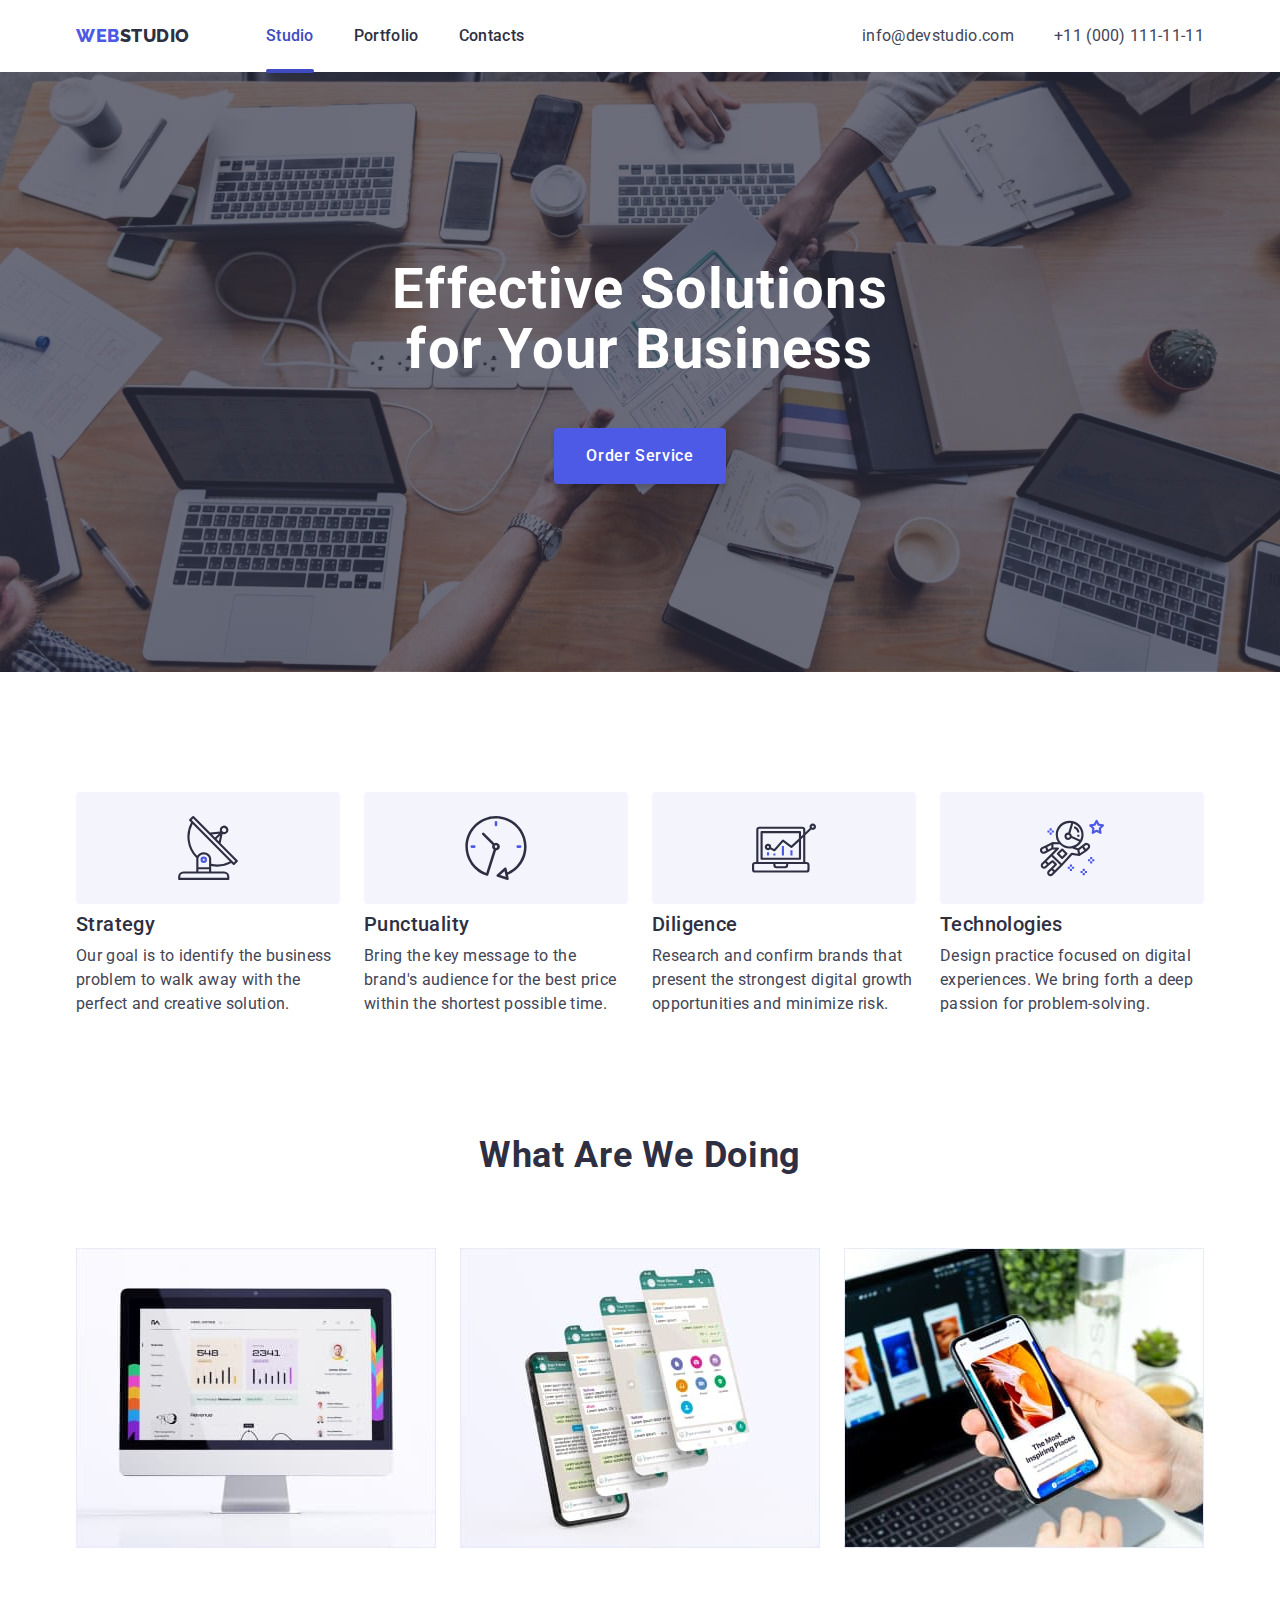
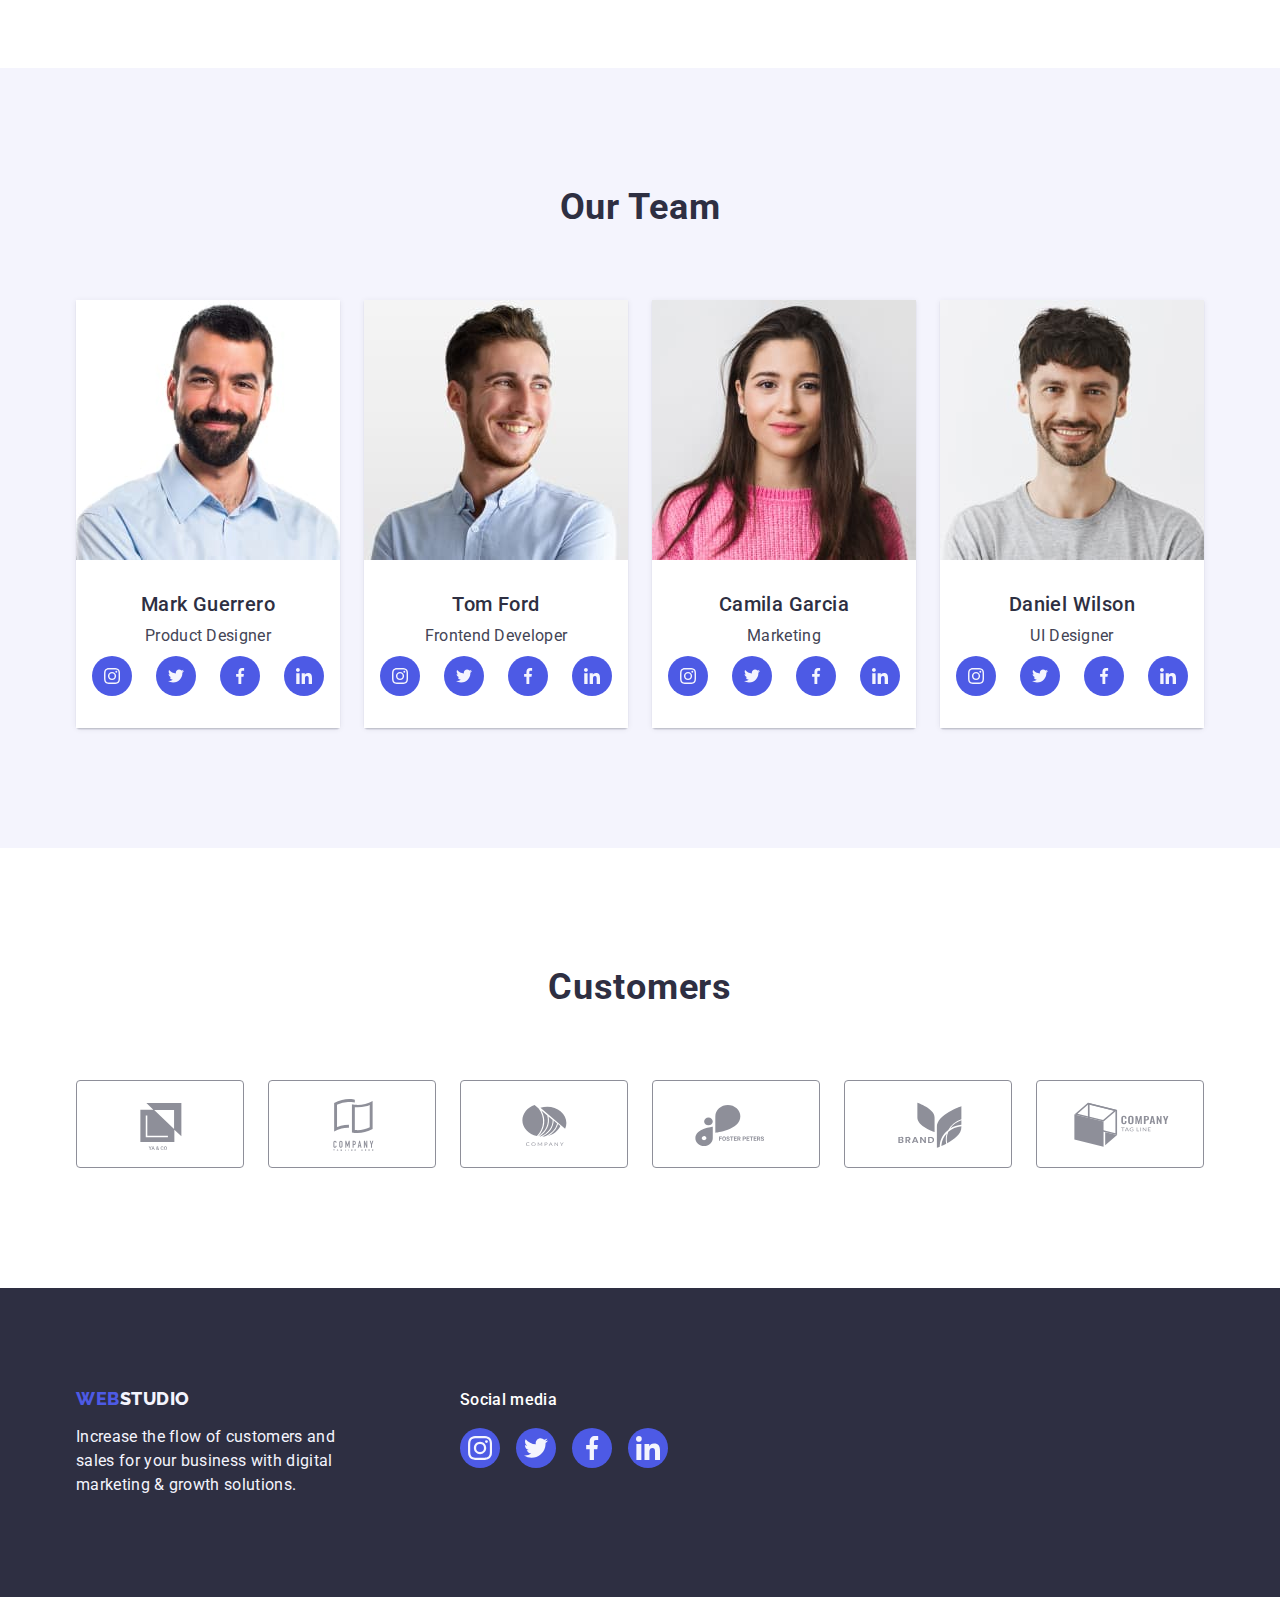
==== index.html @ b0915a4a "Initial commit" ====
<!DOCTYPE html>
<html lang="en">
  <head>
    <meta charset="UTF-8" />
    <meta http-equiv="X-UA-Compatible" content="IE=edge" />
    <meta name="viewport" content="width=device-width, initial-scale=1.0" />
    <!-- Шрифт ROBOTO -->
    <!-- Шрифт Raleway ExtraBold -->
    <link rel="preconnect" href="https://fonts.googleapis.com" />
    <link rel="preconnect" href="https://fonts.gstatic.com" crossorigin />
    <link
      href="https://fonts.googleapis.com/css2?family=Raleway:wght@800&family=Roboto:wght@400;500;700;900&display=swap"
      rel="stylesheet"
    />
    <link
      rel="stylesheet"
      href="https://cdnjs.cloudflare.com/ajax/libs/modern-normalize/1.1.0/modern-normalize.min.css"
    />

    <title>Main Page</Main></title>
    <link rel="stylesheet" href="./css/styles.css" />
  </head>
  <body>
    <!-- Шапка сторінки -->
    <header class="page-header">
      <div class="container header-container">
        <nav class="top-navigation">
          <!-- Логотип -->
          <a class="logo-link-header link" href="./index.html">
            Web<span class="logo-header-studio">Studio</span></a
          >
          <!-- Навігація на інші сторінки -->
          <ul class="menu list">
            <li class="menu-item">
              <a class="menu-link link current" href="./index.html">Studio</a>
            </li>
            <li class="menu-item">
              <a class="menu-link link" href="./portfolio.html">Portfolio</a>
            </li>

            <li class="menu-item">
              <a class="menu-link link" href="">Contacts</a>
            </li>
          </ul>
        </nav>

        <address class="contact">
          <ul class="contact-menu list">
            <!-- Посилання на адресу електронної пошти  -->
            <li class="contact-menu-item">
              <a class="contact-menu-link link" href="mailto:info@devstudio.com"
                >info@devstudio.com</a
              >
            </li>
            <!-- Посилання на телефонний номер -->
            <li class="contact-menu-item">
              <a class="contact-menu-link link" href="tel:+110001111111"
                >+11 (000) 111-11-11</a
              >
            </li>
          </ul>
        </address>
      </div>
    </header>
    <!-- Унікальний контент сторінки -->
    <main>
      <!-- Hero з кнопкою -->

      <section class="section-hero">
        <div class="container container-section-hero">
          <h1 class="text-hero container-text-hero">
            Effective Solutions for Your Business
          </h1>

          <button class="modal-btn" type="button" data-modal-open>
            Order Service
          </button>
        </div>
      </section>

      <!-- Секція 1 чотири абзаци -->

      <section class="section-information section">
        <div class="container container-section-information">
          <h2 class="information-title visually-hidden">Information</h2>
          <!-- Перший абзац -->
          <ul class="information-items list">
            <li class="information-item">
              <div class="container-information-icon">
                <svg
                  class="information-list-icon"
                  aria-label="icon antenna"
                  width="64"
                  height="64"
                >
                  <use href="./images/icons.svg#icon-antenna"></use>
                </svg>
              </div>
              <h3 class="information-subtitle">Strategy</h3>
              <p class="information-subtitle-text">
                Our goal is to identify the business problem to walk away with
                the perfect and creative solution.
              </p>
            </li>

            <!-- Другий абзац -->
            <li class="information-item">
              <div class="container-information-icon">
                <svg
                  class="information-list-icon"
                  aria-label="icon clock"
                  width="64"
                  height="64"
                >
                  <use href="./images/icons.svg#icon-clock"></use>
                </svg>
              </div>
              <h3 class="information-subtitle">Punctuality</h3>
              <p class="information-subtitle-text">
                Bring the key message to the brand's audience for the best price
                within the shortest possible time.
              </p>
            </li>

            <!-- Третій абзац -->
            <li class="information-item">
              <div class="container-information-icon">
                <svg
                  class="information-list-icon"
                  aria-label="icon diagram"
                  width="64"
                  height="64"
                >
                  <use href="./images/icons.svg#icon-diagram"></use>
                </svg>
              </div>
              <h3 class="information-subtitle">Diligence</h3>
              <p class="information-subtitle-text">
                Research and confirm brands that present the strongest digital
                growth opportunities and minimize risk.
              </p>
            </li>

            <!-- Четвертий абзац -->
            <li class="information-item">
              <div class="container-information-icon">
                <svg
                  class="information-list-icon"
                  aria-label="icon astronaut"
                  width="64"
                  height="64"
                >
                  <use href="./images/icons.svg#icon-astronaut"></use>
                </svg>
              </div>
              <h3 class="information-subtitle">Technologies</h3>
              <p class="information-subtitle-text">
                Design practice focused on digital experiences. We bring forth a
                deep passion for problem-solving.
              </p>
            </li>
          </ul>
        </div>
      </section>

      <!-- Секція 2 -->

      <section class="section-work">
        <div class="container container-section-work">
          <h2 class="section-work-title">What are we doing</h2>
          <ul class="work-items list">
            <li class="work-item">
              <img
                class="work-img"
                src="./images/computer.jpg"
                alt="computer monitor"
                width="360"
              />
            </li>
            <li class="work-item">
              <img
                class="work-img"
                src="./images/social-network.jpg"
                alt="phone"
                width="360"
              />
            </li>
            <li class="work-item">
              <img
                class="work-img"
                src="./images/telephone.jpg"
                alt="phone and computer"
                width="360"
              />
            </li>
          </ul>
        </div>
      </section>

      <!-- Секція 3 -->

      <section class="section-team section">
        <div class="container container-section-team">
          <h2 class="section-team-title">Our Team</h2>
          <ul class="section-team-list list">
            <li class="section-team-item">
              <img
                class="section-team-img"
                src="./images/mark-guerrero.jpg"
                alt="Mark Guerrero"
                width="264"
              />
              <div class="container-text-team">
                <h3 class="section-team-subtitle">Mark Guerrero</h3>
                <p class="section-team-text">Product Designer</p>
                <ul class="social-list">
                  <li class="social-list-item list">
                    <a href="" class="social-list-link">
                      <svg
                        class="social-list-icon"
                        width="16"
                        height="16"
                        aria-label="icon Instagram"
                      >
                        <use href="./images/icons.svg#icon-instagram"></use>
                      </svg>
                    </a>
                  </li>
                  <li class="social-list-item list">
                    <a href="" class="social-list-link">
                      <svg
                        class="social-list-icon"
                        width="16"
                        height="16"
                        aria-label="icon twitter"
                      >
                        <use href="./images/icons.svg#icon-twitter"></use>
                      </svg>
                    </a>
                  </li>
                  <li class="social-list-item list">
                    <a href="" class="social-list-link">
                      <svg
                        class="social-list-icon"
                        width="16"
                        height="16"
                        aria-label="icon facebook"
                      >
                        <use href="./images/icons.svg#icon-facebook"></use>
                      </svg>
                    </a>
                  </li>
                  <li class="social-list-item list">
                    <a href="" class="social-list-link">
                      <svg
                        class="social-list-icon"
                        width="16"
                        height="16"
                        aria-label="icon linkedin"
                      >
                        <use href="./images/icons.svg#icon-linkedin"></use>
                      </svg>
                    </a>
                  </li>
                </ul>
              </div>
            </li>
            <li class="section-team-item">
              <img
                class="section-team-img"
                src="./images/tom-ford.jpg"
                alt="Tom Ford"
                width="264"
              />
              <div class="container-text-team">
                <h3 class="section-team-subtitle">Tom Ford</h3>
                <p class="section-team-text">Frontend Developer</p>
                <ul class="social-list">
                  <li class="social-list-item list">
                    <a href="" class="social-list-link">
                      <svg
                        class="social-list-icon"
                        width="16"
                        height="16"
                        aria-label="icon Instagram"
                      >
                        <use href="./images/icons.svg#icon-instagram"></use>
                      </svg>
                    </a>
                  </li>
                  <li class="social-list-item list">
                    <a href="" class="social-list-link">
                      <svg
                        class="social-list-icon"
                        width="16"
                        height="16"
                        aria-label="icon twitter"
                      >
                        <use href="./images/icons.svg#icon-twitter"></use>
                      </svg>
                    </a>
                  </li>
                  <li class="social-list-item list">
                    <a href="" class="social-list-link">
                      <svg
                        class="social-list-icon"
                        width="16"
                        height="16"
                        aria-label="icon facebook"
                      >
                        <use href="./images/icons.svg#icon-facebook"></use>
                      </svg>
                    </a>
                  </li>
                  <li class="social-list-item list">
                    <a href="" class="social-list-link">
                      <svg
                        class="social-list-icon"
                        width="16"
                        height="16"
                        aria-label="icon linkedin"
                      >
                        <use href="./images/icons.svg#icon-linkedin"></use>
                      </svg>
                    </a>
                  </li>
                </ul>
              </div>
            </li>
            <li class="section-team-item">
              <img
                class="section-team-img"
                src="./images/camila-garcia.jpg"
                alt="Camila Garcia"
                width="264"
              />
              <div class="container-text-team">
                <h3 class="section-team-subtitle">Camila Garcia</h3>
                <p class="section-team-text">Marketing</p>
                <ul class="social-list">
                  <li class="social-list-item list">
                    <a href="" class="social-list-link">
                      <svg
                        class="social-list-icon"
                        width="16"
                        height="16"
                        aria-label="icon Instagram"
                      >
                        <use href="./images/icons.svg#icon-instagram"></use>
                      </svg>
                    </a>
                  </li>
                  <li class="social-list-item list">
                    <a href="" class="social-list-link">
                      <svg
                        class="social-list-icon"
                        width="16"
                        height="16"
                        aria-label="icon twitter"
                      >
                        <use href="./images/icons.svg#icon-twitter"></use>
                      </svg>
                    </a>
                  </li>
                  <li class="social-list-item list">
                    <a href="" class="social-list-link">
                      <svg
                        class="social-list-icon"
                        aria-label="icon facebook"
                        width="16"
                        height="16"
                      >
                        <use href="./images/icons.svg#icon-facebook"></use>
                      </svg>
                    </a>
                  </li>
                  <li class="social-list-item list">
                    <a href="" class="social-list-link">
                      <svg
                        class="social-list-icon"
                        width="16"
                        height="16"
                        aria-label="icon linkedin"
                      >
                        <use href="./images/icons.svg#icon-linkedin"></use>
                      </svg>
                    </a>
                  </li>
                </ul>
              </div>
            </li>
            <li class="section-team-item">
              <img
                class="section-team-img"
                src="./images/daniel-wilson.jpg"
                alt="Daniel Wilson"
                width="264"
              />
              <div class="container-text-team">
                <h3 class="section-team-subtitle">Daniel Wilson</h3>
                <p class="section-team-text">UI Designer</p>
                <ul class="social-list">
                  <li class="social-list-item list">
                    <a href="" class="social-list-link">
                      <svg
                        class="social-list-icon"
                        width="16"
                        height="16"
                        aria-label="icon Instagram"
                      >
                        <use href="./images/icons.svg#icon-instagram"></use>
                      </svg>
                    </a>
                  </li>
                  <li class="social-list-item list">
                    <a href="" class="social-list-link">
                      <svg
                        class="social-list-icon"
                        width="16"
                        height="16"
                        aria-label="icon twitter"
                      >
                        <use href="./images/icons.svg#icon-twitter"></use>
                      </svg>
                    </a>
                  </li>
                  <li class="social-list-item list">
                    <a href="" class="social-list-link">
                      <svg
                        class="social-list-icon"
                        width="16"
                        height="16"
                        aria-label="icon facebook"
                      >
                        <use href="./images/icons.svg#icon-facebook"></use>
                      </svg>
                    </a>
                  </li>
                  <li class="social-list-item list">
                    <a href="" class="social-list-link">
                      <svg
                        class="social-list-icon"
                        width="16"
                        height="16"
                        aria-label="icon linkedin"
                      >
                        <use href="./images/icons.svg#icon-linkedin"></use>
                      </svg>
                    </a>
                  </li>
                </ul>
              </div>
            </li>
          </ul>
        </div>
      </section>

      <!-- Секція 4 -->

      <section class="section-customers section">
        <div class="container container-customers">
          <h2 class="customers-title">Customers</h2>
          <ul class="customers-list list">
            <li class="customers-item">
              <a href="" class="customers-list-link">
                <svg
                  class="customers-list-icon"
                  aria-label="icon logo-one"
                  width="104"
                  height="56"
                >
                  <use href="./images/icons.svg#icon-logo_one"></use>
                </svg>
              </a>
            </li>
            <li class="customers-item">
              <a href="" class="customers-list-link">
                <svg
                  class="customers-list-icon"
                  aria-label="icon logo-two"
                  width="104"
                  height="56"
                >
                  <use href="./images/icons.svg#icon-logo-_two"></use>
                </svg>
              </a>
            </li>
            <li class="customers-item">
              <a href="" class="customers-list-link">
                <svg
                  class="customers-list-icon"
                  aria-label="icon logo_three"
                  width="104"
                  height="56"
                >
                  <use href="./images/icons.svg#icon-logo_three"></use>
                </svg>
              </a>
            </li>
            <li class="customers-item">
              <a href="" class="customers-list-link">
                <svg
                  class="customers-list-icon"
                  aria-label="icon logo_four"
                  width="104"
                  height="56"
                >
                  <use href="./images/icons.svg#icon-logo_four"></use>
                </svg>
              </a>
            </li>
            <li class="customers-item">
              <a href="" class="customers-list-link">
                <svg
                  class="customers-list-icon"
                  aria-label="icon logo_five"
                  width="104"
                  height="56"
                >
                  <use href="./images/icons.svg#icon-logo_five"></use>
                </svg>
              </a>
            </li>
            <li class="customers-item">
              <a href="" class="customers-list-link">
                <svg
                  class="customers-list-icon"
                  aria-label="icon logo_three"
                  width="104"
                  height="56"
                >
                  <use href="./images/icons.svg#icon-logo_six"></use>
                </svg>
              </a>
            </li>
          </ul>
        </div>
      </section>
    </main>

    <!-- Підвал сторінки -->
    <footer class="page-footer">
      <div class="container container-two-footer">
        <div class="container-footer">
          <a class="logo-link-footer link" href="./index.html">
            Web<span class="logo-footer-studio">Studio</span></a
          >
          <p class="footer-text">
            Increase the flow of customers and sales for your business with
            digital marketing & growth solutions.
          </p>
        </div>
        <div class="container-medial">
          <p class="media-title">Social media</p>
          <ul class="media-list">
            <li class="social-list-item list">
              <a href="" class="media-list-link">
                <svg
                  class="media-list-icon"
                  aria-label="icon Instagram"
                  width="24"
                  height="24"
                >
                  <use href="./images/icons.svg#icon-instagram"></use>
                </svg>
              </a>
            </li>
            <li class="social-list-item list">
              <a href="" class="media-list-link">
                <svg
                  class="media-list-icon"
                  aria-label="icon twitter"
                  width="24"
                  height="24"
                >
                  <use href="./images/icons.svg#icon-twitter"></use>
                </svg>
              </a>
            </li>
            <li class="social-list-item list">
              <a href="" class="media-list-link">
                <svg
                  class="media-list-icon"
                  aria-label="icon facebook"
                  width="24"
                  height="24"
                >
                  <use href="./images/icons.svg#icon-facebook"></use>
                </svg>
              </a>
            </li>
            <li class="social-list-item list">
              <a href="" class="media-list-link">
                <svg
                  class="media-list-icon"
                  aria-label="icon linkedin"
                  width="24"
                  height="24"
                >
                  <use href="./images/icons.svg#icon-linkedin"></use>
                </svg>
              </a>
            </li>
          </ul>
        </div>
      </div>
    </footer>
    <div class="backdrop is-hidden" data-modal>
      <div class="modal">
        <button type="button" class="modal-close-btn" data-modal-close>
          <svg class="modal-close-icon" width="8" height="8">
            <use href="./images/icons.svg#icon-close-black"></use>
          </svg>
        </button>
      </div>
    </div>

    <script src="./js/modal.js"></script>
  </body>
</html>
---- css/styles.css ----
:root {
  --primary-font: "Roboto", sans-serif;
  --secondary-font: "Raleway", sans-serif;
  /* hero */
  --primery-text-color-theme-dark: #ffffff;
  /* footer */
  --secondary-text-color-theme-dark: #f4f4fd;

  --primery-text-color-theme-light: #2e2f42;
  --secondary-text-color-theme-light: #434455;
  --accent-color: #404bbf;
  --logo-color: #4d5ae5;
}

body {
  font-family: "Roboto", sans-serif;
  color: #434455;
  background-color: #ffffff;
}

.list {
  list-style: none;
}

.link {
  text-decoration: none;
}

h1,
h2,
h3,
h4,
p {
  margin-top: 0;
  margin-bottom: 0;
}

ul,
ol {
  margin-top: 0;
  margin-bottom: 0;
  padding-left: 0;
}

img {
  display: block;
  max-width: 100%;
  height: auto;
}

.container {
  width: 1158px;
  margin-left: auto;
  margin-right: auto;
  padding-left: 15px;
  padding-right: 15px;
}

.section {
  padding-top: 120px;
  padding-bottom: 120px;
}

.visually-hidden {
  position: absolute;
  width: 1px;
  height: 1px;
  margin: -1px;
  border: 0;
  padding: 0;
  white-space: nowrap;
  clip-path: inset(100%);
  clip: rect(0 0 0 0);
  overflow: hidden;
}

/* Header */
/* LOGO */
.page-header {
  box-shadow: 0px 2px 1px rgba(46, 47, 66, 0.08),
    0px 1px 1px rgba(46, 47, 66, 0.16), 0px 1px 6px rgba(46, 47, 66, 0.08);
}

.header-container {
  display: flex;
  align-items: center;
}

.logo-link-header {
  font-family: var(--secondary-font);
  font-weight: 800;
  font-size: 18px;
  line-height: 1.17;
  display: flex;
  align-items: center;
  letter-spacing: 0.03em;
  text-transform: uppercase;
  color: var(--logo-color);
  margin-right: 76px;
}

.logo-header-studio {
  color: var(--primery-text-color-theme-light);
}

/* Navigation */

.top-navigation {
  display: flex;
  align-items: center;
}

.menu {
  display: flex;
  align-items: center;
  gap: 40px;
}

.menu-item {
}

.menu-link {
  padding-top: 24px;
  padding-bottom: 24px;
  font-weight: 500;
  font-size: 16px;
  line-height: 1.5;
  letter-spacing: 0.02em;
  color: var(--primery-text-color-theme-light);
  display: block;
  padding-top: 24px;
  padding-bottom: 24px;
  transition: color 250ms cubic-bezier(0.4, 0, 0.2, 1);
}

.menu-link:hover,
.menu-link:focus {
  color: var(--accent-color);
}

.current {
  position: relative;
  color: var(--accent-color);
}

.current::after {
  content: "";
  position: absolute;
  left: 0;
  bottom: -1px;
  width: 100%;
  height: 4px;
  background-color: var(--accent-color);
  border-radius: 2px;

  transition: color 250ms cubic-bezier(0.4, 0, 0.2, 1);
}

/* CONTACT */

.contact {
  font-style: normal;
  margin-left: auto;
}

.contact-menu {
  display: flex;
  align-items: center;
  gap: 40px;
}

.contact-menu-link {
  font-size: 16px;
  line-height: 1.5;
  letter-spacing: 0.02em;
  color: var(--secondary-text-color-theme-light);
  transition: color 250ms cubic-bezier(0.4, 0, 0.2, 1);
}

.contact-menu-link:hover,
.contact-menu-link:focus {
  color: var(--accent-color);
}

/* Main */
/* Hero */

.section-hero {
  background-color: var(--primery-text-color-theme-light);
  padding-top: 188px;
  padding-bottom: 188px;
  margin: 0 auto;

  max-width: 1440px;
  background-image: linear-gradient(rgb(46, 47, 66, 0.7), rgb(46, 47, 66, 0.7)),
    url(../images/Hero/img-name.jpg);
  background-repeat: no-repeat;
  background-position: 50% 50%;
  background-size: cover;
}

.container-section-hero {
  display: flex;
  align-items: center;
  flex-direction: column;
}

.container-text-hero {
  max-width: 496px;
  margin-bottom: 48px;
}

.text-hero {
  font-weight: 700;
  font-size: 56px;
  line-height: 1.07;
  text-align: center;
  letter-spacing: 0.02em;
  color: var(--primery-text-color-theme-dark);
}

.modal-btn {
  min-width: 169px;
  height: 56px;
  padding: 16px 32px;
  border-radius: 4px;
  border: none;
  font-family: var(--primary-font);
  font-style: normal;
  font-weight: 500;
  font-size: 16px;
  line-height: 1.5;
  letter-spacing: 0.04em;
  color: var(--primery-text-color-theme-dark);
  cursor: pointer;
  box-shadow: 0px 4px 4px rgba(0, 0, 0, 0.15);
  display: block;
  background-color: var(--logo-color);
  transition: background-color 250ms cubic-bezier(0.4, 0, 0.2, 1);
}

.modal-btn:hover,
.modal-btn:focus {
  background-color: var(--accent-color);
}

/* Section 1 */

.container-section-information {
  align-items: center;
}

.information-items {
  display: flex;
  gap: 24px;
}

.information-item {
  flex-basis: calc((100% - 72px) / 4);
  width: 264px;
}

.information-subtitle {
  margin-bottom: 8px;
}

.information-title {
  visibility: hidden;
}

/* для всіх абзаців */
.information-subtitle {
  font-weight: 500;
  font-size: 20px;
  line-height: 1.2;
  letter-spacing: 0.02em;
  color: var(--primery-text-color-theme-light);
}

.information-subtitle-text {
  font-size: 16px;
  line-height: 1.5;
  letter-spacing: 0.02em;
}

.container-information-icon {
  display: flex;
  justify-content: center;
  align-items: center;
  background-color: #f4f4fd;
  border-radius: 4px 4px 4px 4px;
  height: 112px;
  margin-bottom: 8px;
}

/* Section 2 */

.section-work {
  padding-bottom: 120px;
}

.container-section-work {
}

.work-items {
  display: flex;
  align-items: center;
  gap: 24px;
}

.section-work-title {
  font-weight: 700;
  font-size: 36px;
  line-height: 1.11;
  text-align: center;
  letter-spacing: 0.02em;
  text-transform: capitalize;
  color: var(--primery-text-color-theme-light);
  margin-bottom: 72px;
}

/* Section 3 */

.section-team {
  background-color: var(--secondary-text-color-theme-dark);
}

.container-section-team {
  display: flex;
  align-items: center;
  flex-direction: column;
}

.section-team-list {
  display: flex;
  gap: 24px;
}

.section-team-title {
  font-weight: 700;
  font-size: 36px;
  line-height: 1.11;
  text-align: center;
  letter-spacing: 0.02em;
  text-transform: capitalize;
  color: var(--primery-text-color-theme-light);
  margin-bottom: 72px;
  border-radius: 0px 0px 4px 4px;
}

.section-team-item {
  width: calc((100% - 72px) / 4);
  background-color: var(--primery-text-color-theme-dark);
  border-radius: 0px 0px 4px 4px;
  box-shadow: 0px 1px 6px rgba(46, 47, 66, 0.08),
    0px 1px 1px rgba(46, 47, 66, 0.16), 0px 2px 1px rgba(46, 47, 66, 0.08);
}

.container-text-team {
  display: flex;
  text-align: center;
  background-color: var(--primery-text-color-theme-dark);
  flex-direction: column;
  padding: 32px 0px;
}

.section-team-subtitle {
  font-weight: 500;
  font-size: 20px;
  line-height: 1.2;
  text-align: center;
  letter-spacing: 0.02em;
  color: var(--primery-text-color-theme-light);
  margin-bottom: 8px;
}

.section-team-text {
  font-size: 16px;
  line-height: 24px;
  text-align: center;
  letter-spacing: 0.02em;
  margin-bottom: 8px;
}

/* ICON TEAM */

.social-list {
  display: flex;
  justify-content: center;
  gap: 24px;
}

.social-list-item {
  width: 40px;
  height: 40px;
}

.social-list-link {
  display: flex;
  justify-content: center;
  align-items: center;
  width: 40px;
  height: 40px;
  border-radius: 50%;
  background-color: #4d5ae5;
  transition: background-color 250ms cubic-bezier(0.4, 0, 0.2, 1);
}

.social-list-link:hover,
.social-list-link:focus {
  background-color: #404bbf;
}

.social-list-icon {
  fill: #f4f4fd;
}

/* Section 4 */

.section-customers {
}

.container-customers {
}

.customers-title {
  font-style: normal;
  font-size: 36px;
  line-height: 1.11;
  letter-spacing: 0.02em;
  color: #2e2f42;

  margin-bottom: 72px;
  text-align: center;
}

.customers-list {
  display: flex;
  justify-content: center;
  gap: 24px;
}

.customers-item {
  width: calc((100% - 120px) / 6);
}

.customers-list-link {
  display: flex;
  justify-content: center;
  align-items: center;

  width: 168px;
  height: 88px;

  border-radius: 4px;
  border: 1px solid #8e8f99;
  color: #8e8f99;
  transition: border-color 250ms cubic-bezier(0.4, 0, 0.2, 1),
    color 250ms cubic-bezier(0.4, 0, 0.2, 1);
}

.customers-list-icon {
  fill: currentColor;
}

.customers-list-link:hover,
.customers-list-link:focus {
  border-color: #404bbf;
  color: #404bbf;
}

/* footer */

.container-two-footer {
  display: flex;
  align-items: baseline;
}

.container-footer {
  margin-right: 120px;
}

.page-footer {
  background-color: var(--primery-text-color-theme-light);
  padding-top: 100px;
  padding-bottom: 100px;
}

.logo-link-footer {
  font-family: var(--secondary-font);
  font-weight: 800;
  font-size: 18px;
  line-height: 1.17;
  letter-spacing: 0.03em;
  text-transform: uppercase;
  color: var(--logo-color);
  margin-bottom: 16px;
  display: inline-block;
}

.logo-footer-studio {
  color: var(--secondary-text-color-theme-dark);
}

.footer-text {
  font-size: 16px;
  line-height: 1.5;
  letter-spacing: 0.02em;
  color: var(--secondary-text-color-theme-dark);
  max-width: 264px;
}

/* Footer div 2 */

.container-medial {
}

.media-title {
  font-weight: 500;
  font-size: 16px;
  line-height: 1.5;
  letter-spacing: 0.02em;
  color: #ffffff;

  margin-bottom: 16px;
}

.media-list {
  display: flex;
  gap: 16px;
}

.media-list-link {
  display: flex;
  justify-content: center;
  align-items: center;
  width: 40px;
  height: 40px;
  border-radius: 50%;
  background-color: #4d5ae5;
  transition: background-color 250ms cubic-bezier(0.4, 0, 0.2, 1);
}

.media-list-link:hover,
.media-list-link:focus {
  background-color: #31d0aa;
}

.media-list-icon {
  fill: #f4f4fd;
}

/* Modal */

.backdrop {
  position: fixed;
  top: 0;
  left: 0;
  width: 100%;
  height: 100%;
  background-color: rgba(46, 47, 66, 0.4);
  opacity: 1;
  visibility: visible;
  pointer-events: auto;

  transition: opacity 250ms cubic-bezier(0.4, 0, 0.2, 1),
    visibility 250ms cubic-bezier(0.4, 0, 0.2, 1);
}

.modal {
  position: absolute;
  top: 50%;
  left: 50%;
  transform: translate(-50%, -50%);
  min-width: 408px;
  min-height: 584px;
  background-color: rgba(252, 252, 252, 1);
  box-shadow: 0px 1px 1px rgba(0, 0, 0, 0.14), 0px 1px 3px rgba(0, 0, 0, 0.12),
    0px 2px 1px rgba(0, 0, 0, 0.2);
  border-radius: 4px;

  transition: transform 250ms cubic-bezier(0.4, 0, 0.2, 1);
}

.modal-close-btn {
  position: absolute;
  top: 24px;
  right: 24px;
  display: flex;
  align-items: center;
  justify-content: center;
  width: 24px;
  height: 24px;
  padding: 0;
  background-color: #e7e9fc;
  border: 1px solid rgba(0, 0, 0, 0.1);
  border-radius: 50%;
  cursor: pointer;

  transition: background-color 250ms cubic-bezier(0.4, 0, 0.2, 1),
    border 250ms cubic-bezier(0.4, 0, 0.2, 1);
}

.modal-close-btn:hover,
.modal-close-btn:focus {
  background-color: var(--accent-color);
  border: none;
}

.modal-close-icon {
  fill: rgb(46, 47, 66);
  transition: fill 250ms cubic-bezier(0.4, 0, 0.2, 1);
}

.modal-close-btn:hover .modal-close-icon,
.modal-close-btn:focus .modal-close-icon {
  fill: rgb(255, 255, 255);
}

.is-hidden {
  opacity: 0;
  visibility: hidden;
  pointer-events: none;
}

/* PORTFOLIO */
/* Main */

/* one list */

.portfolio {
  padding-top: 96px;
  padding-bottom: 120px;
}

.container-portfolio {
}

.portfolio-title-list {
  display: flex;
  justify-content: center;
  margin-bottom: 72px;
  gap: 24px;
}

.modal-btn-portfolio {
  padding: 12px 24px;
  font-family: "Roboto", sans-serif;
  font-weight: 500;
  font-size: 16px;
  line-height: 1.5;
  display: flex;
  align-items: center;
  text-align: center;
  letter-spacing: 0.04em;
  color: var(--logo-color);
  background-color: var(--secondary-text-color-theme-dark);
  cursor: pointer;
  border: 1px solid #e7e9fc;
  border-radius: 4px;
  transition: color 250ms cubic-bezier(0.4, 0, 0.2, 1),
    background-color 250ms cubic-bezier(0.4, 0, 0.2, 1),
    border-color 250ms cubic-bezier(0.4, 0, 0.2, 1),
    box-shadow 250ms cubic-bezier(0.4, 0, 0.2, 1);
}

.modal-btn-portfolio:hover,
.modal-btn-portfolio:focus {
  color: var(--primery-text-color-theme-dark);
  background-color: var(--accent-color);
  border: 1px solid transparent;
  box-shadow: 0px 3px 1px rgba(0, 0, 0, 0.1), 0px 2px 1px rgba(0, 0, 0, 0.08),
    0px 2px 2px rgba(0, 0, 0, 0.12);
}

/* two list */

.portfolio-work-list {
  display: flex;
  flex-wrap: wrap;
  justify-content: center;
  column-gap: 24px;
  row-gap: 48px;
}

.portfolio-work-item {
  width: calc((100% - 48px) / 3);
}

.portfolio-work-link {
  display: block;
  box-shadow: none;
  transition: box-shadow 250ms cubic-bezier(0.4, 0, 0.2, 1);
}

.portfolio-work-pictures {
  position: relative;
  overflow: hidden;
}

.overlay {
  font-weight: 400;
  font-size: 16px;
  line-height: 1.5;
  letter-spacing: 0.02em;
  color: #f4f4fd;
  background-color: rgba(77, 90, 229, 1);

  text-align: left;
  padding: 40px 32px;

  position: absolute;
  top: 0;
  left: 0;
  width: 100%;
  height: 100%;
  overflow: auto;

  transform: translateY(100%);
  transition: transform 250ms cubic-bezier(0.4, 0, 0.2, 1);
}

.portfolio-work-link:hover,
.portfolio-work-link:focus {
  box-shadow: 0px 1px 6px rgba(46, 47, 66, 0.08),
    0px 1px 1px rgba(46, 47, 66, 0.16), 0px 2px 1px rgba(46, 47, 66, 0.08);
}

.portfolio-work-link:hover .overlay,
.portfolio-work-link:focus .overlay {
  box-shadow: 0px 1px 6px rgba(46, 47, 66, 0.08),
    0px 1px 1px rgba(46, 47, 66, 0.16), 0px 2px 1px rgba(46, 47, 66, 0.08);
  transform: translateY(0%);
}

.portfolio-img-text {
  width: 360px;
  flex-direction: column;
  padding: 32px 16px;
  border: 1px solid #e7e9fc;
  border-top: none;
}

.portfolio-work-subject {
  font-weight: 500;
  font-size: 20px;
  line-height: 1.2;
  letter-spacing: 0.02em;
  color: var(--primery-text-color-theme-light);

  margin-bottom: 8px;
}

.portfolio-work-text {
  font-size: 16px;
  line-height: 1.5;
  letter-spacing: 0.02em;
  color: var(--secondary-text-color-theme-light);
}
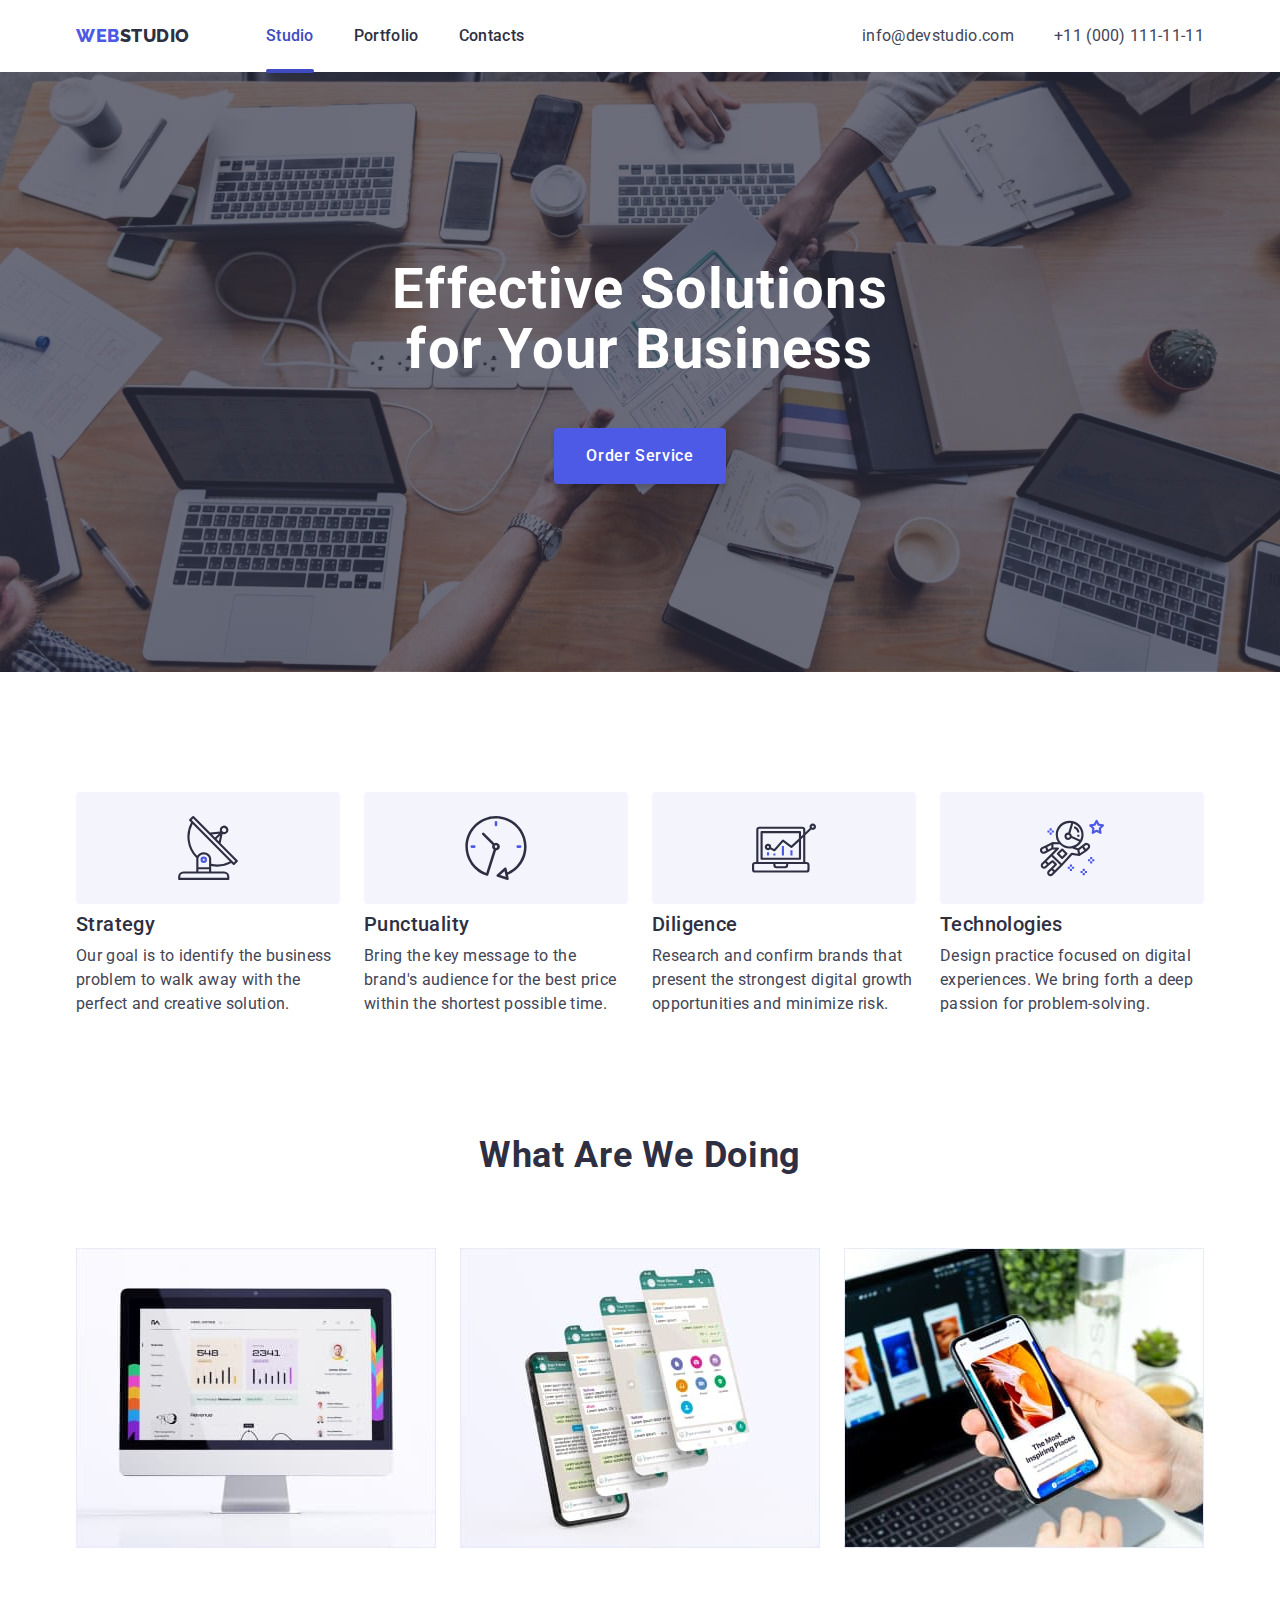
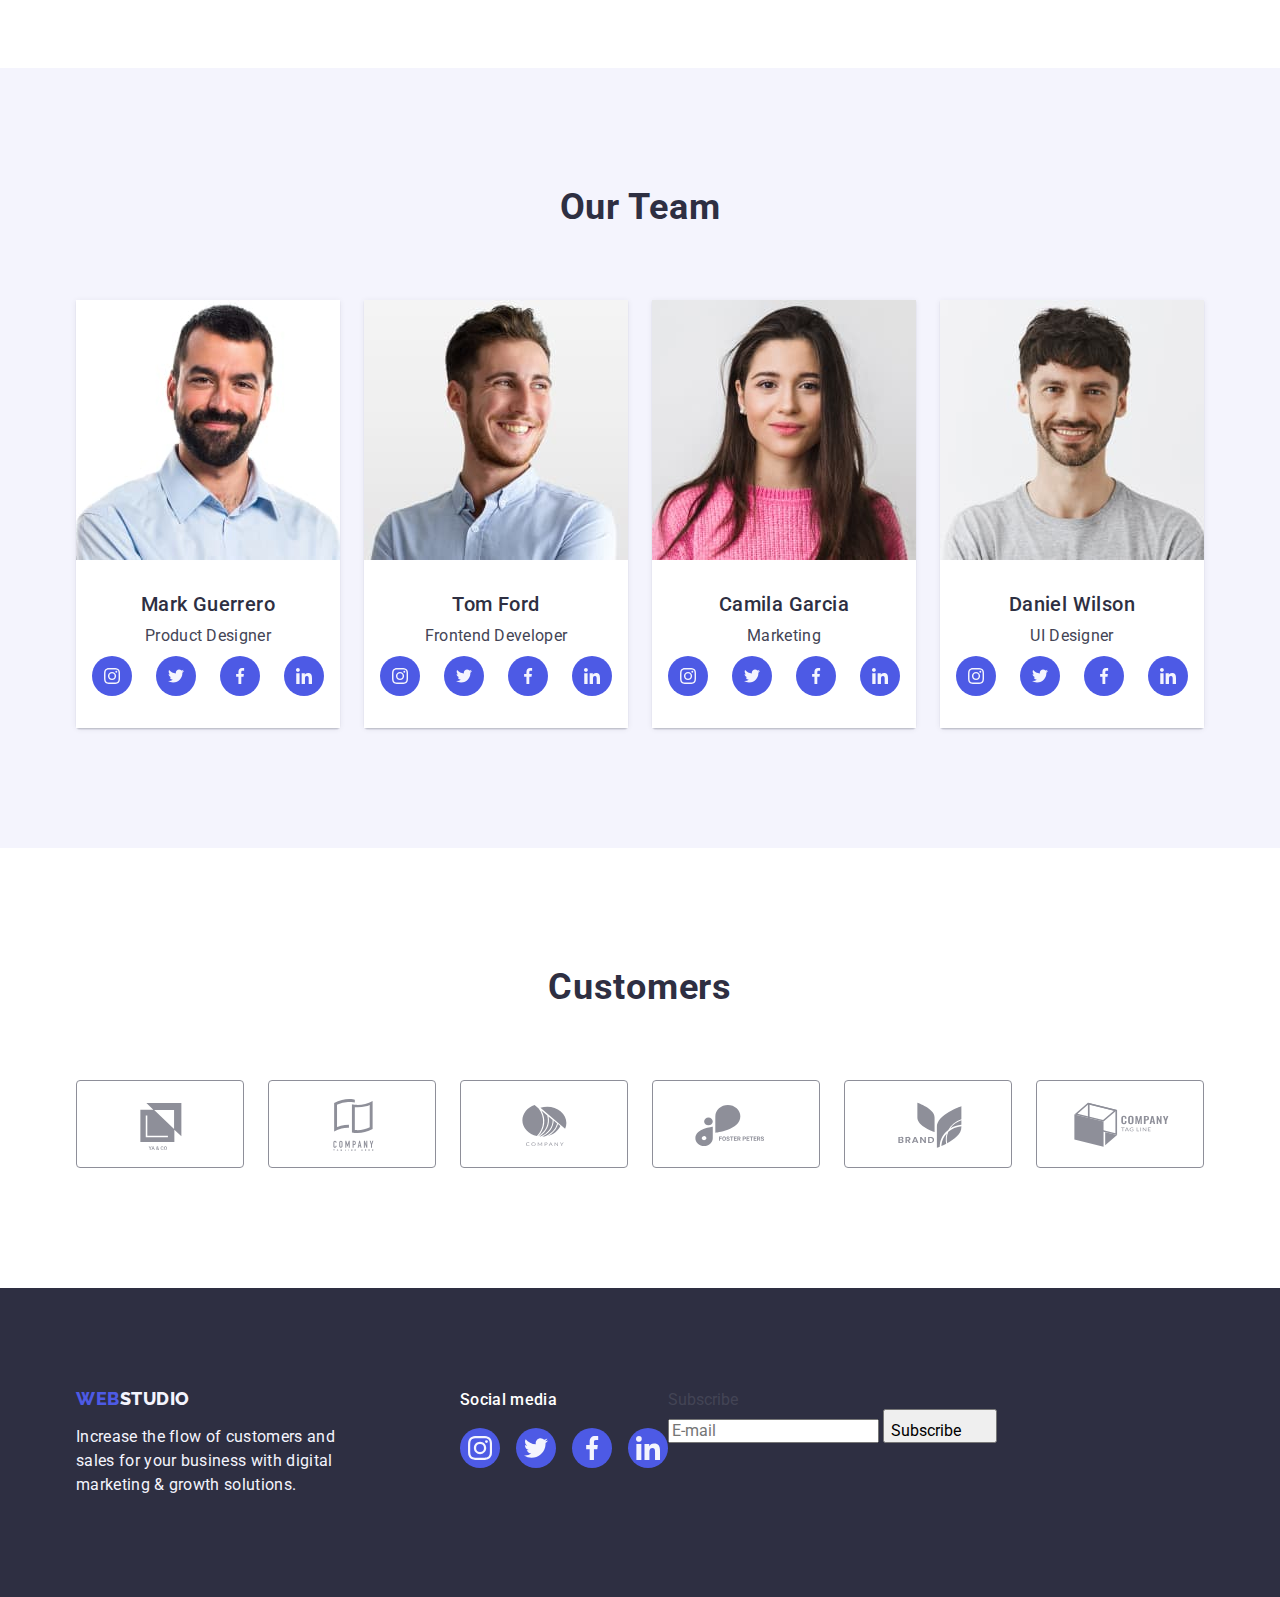
==== commit c191dec4: "Update index.html" ====
--- a/index.html
+++ b/index.html
@@ -603,6 +603,34 @@
             </li>
           </ul>
         </div>
+<div class="container-mail-footer">
+          <p class="contact-title-footer">Subscribe</p>
+
+          <form class="container-input-footer">
+            <label class="contact-form-footer">
+              <input
+                class="contact-form-input-footer"
+                type="email"
+                name="user-email"
+                placeholder="E-mail"
+                required
+              />
+            </label>
+
+            <button type="submit" class="contact-form-submit-footer">
+              Subscribe
+              <svg
+                class="contact-form-footer-icon"
+                aria-label="icon email input"
+                width="24"
+                height="24"
+              >
+                <use href="./images/icons.svg#icon-frame"></use>
+              </svg>
+            </button>
+          </form>
+        </div>
+
       </div>
     </footer>
     <div class="backdrop is-hidden" data-modal>
@@ -612,6 +640,112 @@
             <use href="./images/icons.svg#icon-close-black"></use>
           </svg>
         </button>
+        <p class="title-wrapper">
+          Leave your contacts and we will call you back
+        </p>
+        <form class="contact-form-modal">
+          <div class="contact-form">
+            <label class="contact-form-wrapper" for="user-name"> Name </label>
+            <div class="contact-form-input-wrapper">
+              <input
+                class="contact-form-input"
+                type="text"
+                name="user-name"
+                id="user-name"
+                required
+                pattern="[a-zA-Zа-яА-ЯіІїЇґҐєЄʼ]+"
+                autofocus
+              />
+              <svg
+                class="contact-form-input-icon"
+                aria-label="icon person input"
+                width="18"
+                height="24"
+              >
+                <use href="./images/icons.svg#icon-person_input"></use>
+              </svg>
+
+              <div class="contact-form">
+            <label class="contact-form-wrapper" for="user-tel"> Phone </label>
+            <div class="contact-form-input-wrapper">
+              <input
+                class="contact-form-input"
+                type="tel"
+                name="user-tel"
+                id="user-tel"
+                required
+                pattern="[0-9]{3}-[0-9]{3}-[0-9]{2}-[0-9]{2}"
+                title="xxx-xxx-xx-xx"
+              />
+              <svg
+                class="contact-form-input-icon"
+                aria-label="icon phone input"
+                width="18"
+                height="24"
+              >
+                <use href="./images/icons.svg#icon-phone_input"></use>
+              </svg>
+            </div>
+          </div>
+
+          <div class="contact-form">
+            <label class="contact-form-wrapper" for="user-email"> Email </label>
+            <div class="contact-form-input-wrapper">
+              <input
+                class="contact-form-input"
+                type="email"
+                name="user-email"
+                id="user-email"
+                required
+              />
+              <svg
+                class="contact-form-input-icon"
+                aria-label="icon email input"
+                width="18"
+                height="24"
+              >
+                <use href="./images/icons.svg#icon-email_input"></use>
+              </svg>
+            </div>
+          </div>
+
+          <div class="contact-form contact-comment">
+            <label class="contact-form-wrapper" for="user-comment">
+              Comment
+            </label>
+            <textarea
+              class="contact-form-message"
+              name="user-comment"
+              id="user-comment"
+              placeholder="Text input"
+            ></textarea>
+          </div>
+
+          <div class="contact-form-input-checkbox">
+            <input
+              class="input-checkbox visually-hidden"
+              id="user-privacy"
+              type="checkbox"
+              value="true"
+              name="user-privacy"
+            />
+            <label class="text-checkbox-wrapper" for="user-privacy">
+              <span class="contact-form-checkbox">
+                <svg class="contact-form-own-checkbox" width="10" height="8">
+                  <use
+                    class="contact-form-checkmark-icon"
+                    href="./images/icons.svg#icon-checkmark"
+                  ></use>
+                </svg>
+              </span>
+              I accept the terms and conditions of the
+
+              <a class="text-checkbox-wrapper-link" href="">Privacy Policy</a>
+            </label>
+          </div>
+
+          <button type="submit" class="contact-form-submit">Send</button>
+        </form>
       </div>
     </div>
 
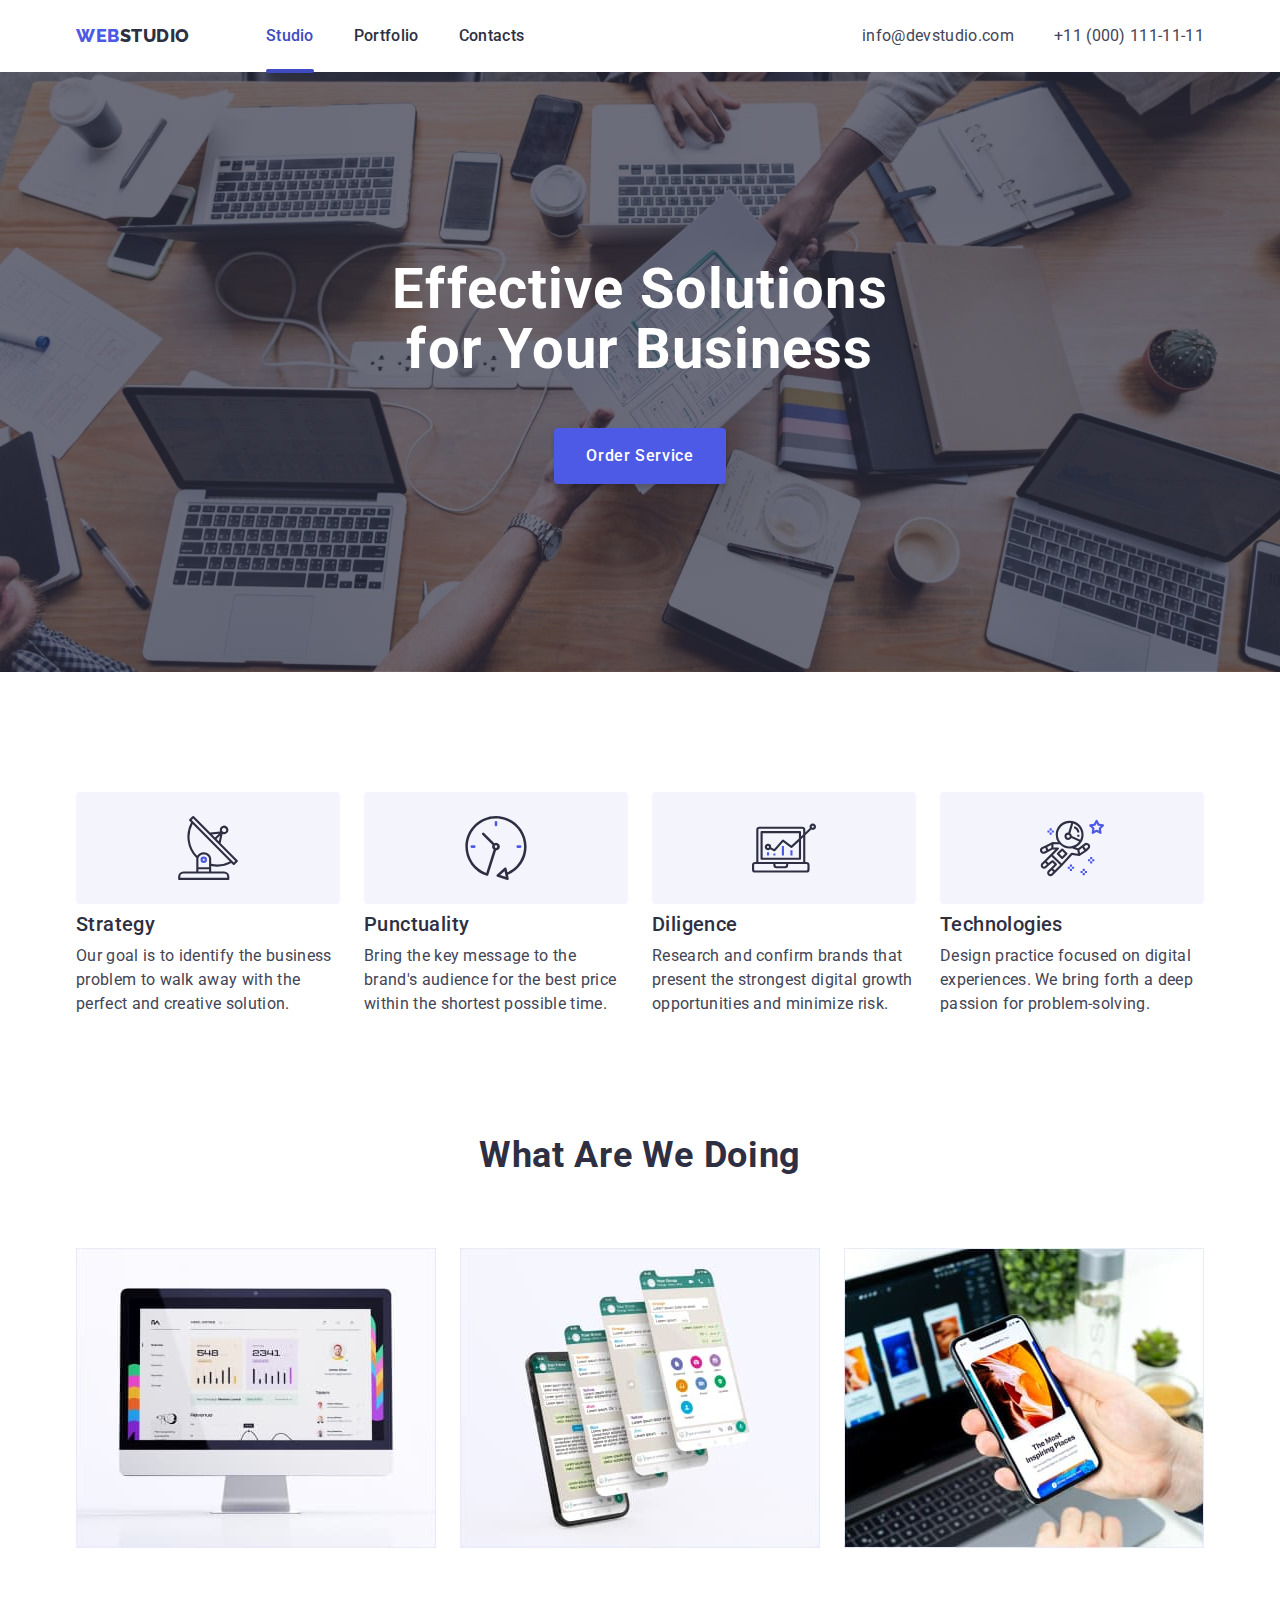
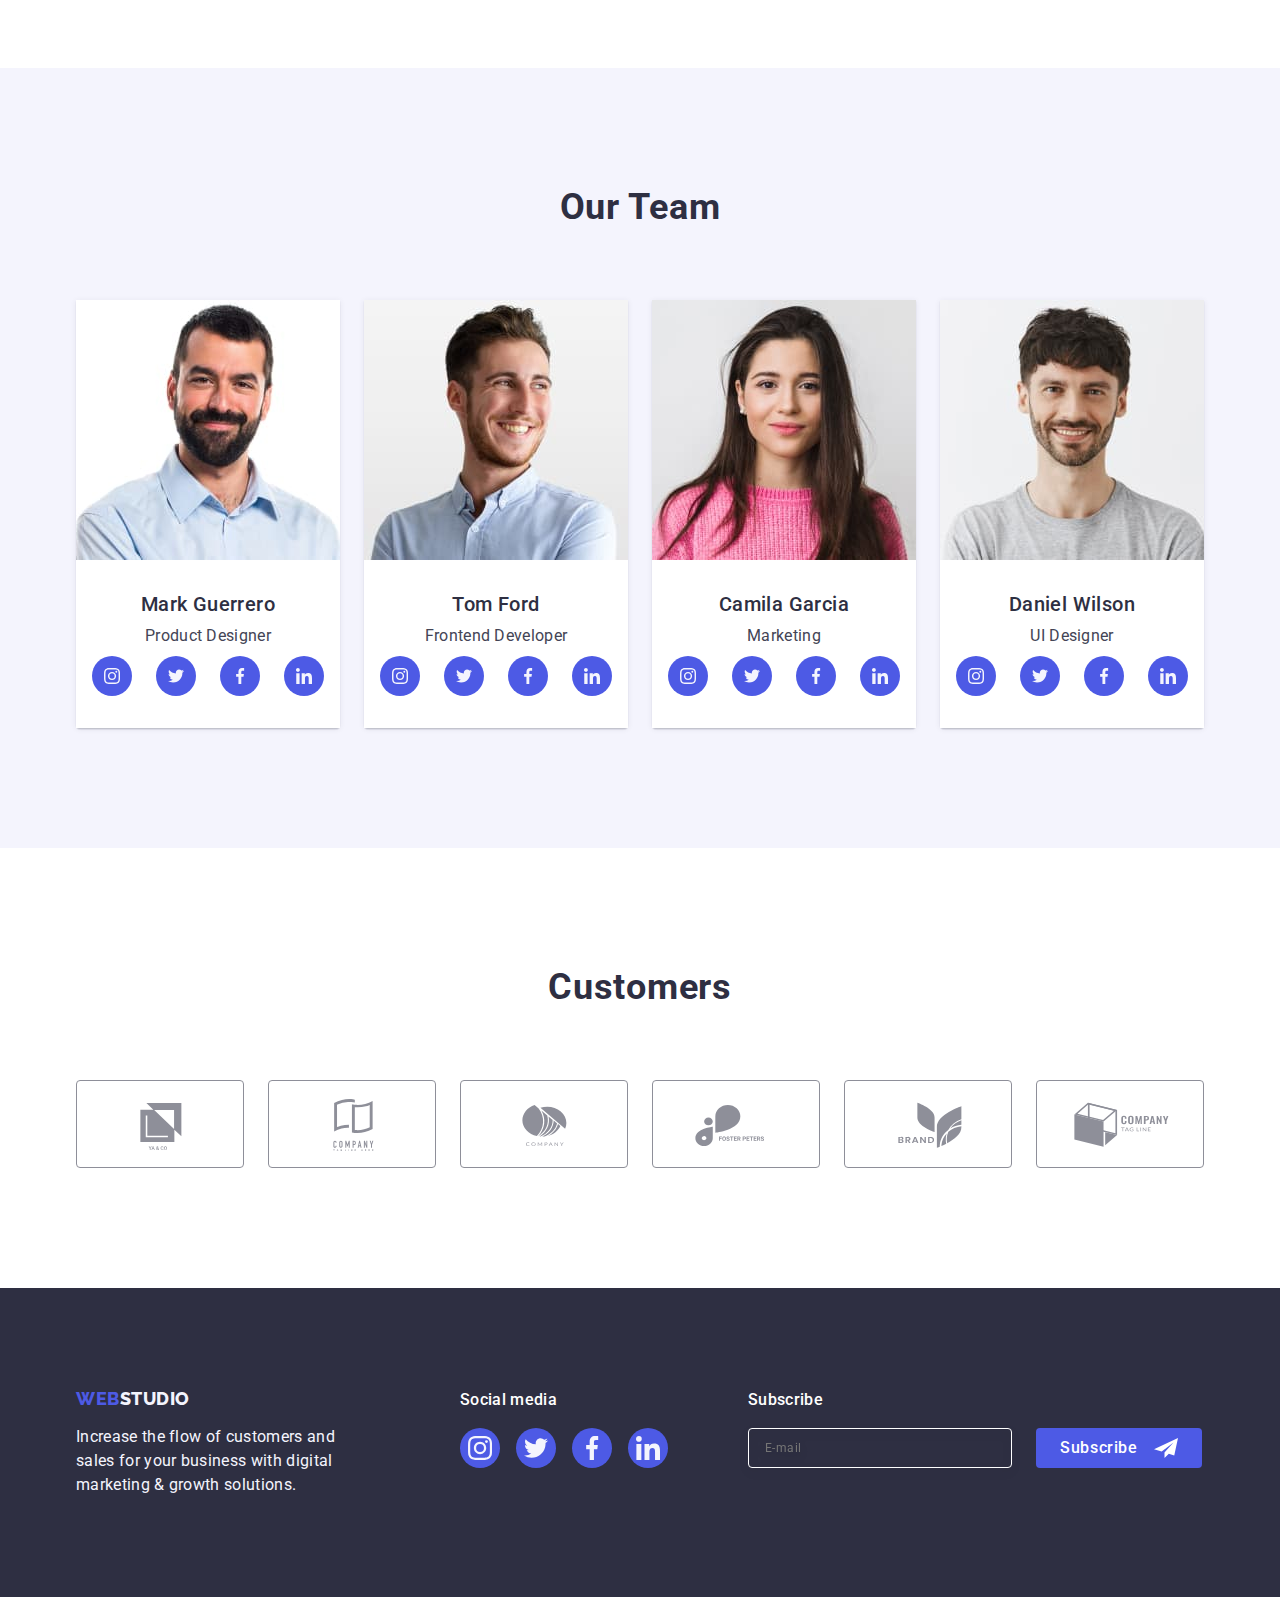
==== commit bc071793: "Update index.html" ====
--- a/index.html
+++ b/index.html
@@ -603,7 +603,7 @@
             </li>
           </ul>
         </div>
-<div class="container-mail-footer">
+        <div class="container-mail-footer">
           <p class="contact-title-footer">Subscribe</p>
 
           <form class="container-input-footer">
@@ -630,7 +630,6 @@
             </button>
           </form>
         </div>
-
       </div>
     </footer>
     <div class="backdrop is-hidden" data-modal>
@@ -664,8 +663,9 @@
               >
                 <use href="./images/icons.svg#icon-person_input"></use>
               </svg>
-
-              <div class="contact-form">
+            </div>
+          </div>
+          <div class="contact-form">
             <label class="contact-form-wrapper" for="user-tel"> Phone </label>
             <div class="contact-form-input-wrapper">
               <input
--- a/css/styles.css
+++ b/css/styles.css
@@ -550,6 +550,89 @@
   fill: #f4f4fd;
 }
 
+.container-mail-footer {
+  padding-left: 80px;
+}
+
+.contact-title-footer {
+  font-weight: 500;
+  font-size: 16px;
+  line-height: 1.5;
+  letter-spacing: 0.02em;
+  color: #ffffff;
+
+  margin-bottom: 16px;
+}
+
+.container-input-footer {
+  display: flex;
+}
+
+.contact-form-footer {
+  margin-right: 24px;
+}
+
+.contact-form-input-footer {
+  width: 264px;
+  height: 40px;
+  border: 1px solid #ffffff;
+  border-radius: 4px;
+  padding-left: 16px;
+  transition: border-color 250ms cubic-bezier(0.4, 0, 0.2, 1);
+
+  font-weight: 400;
+  font-size: 12px;
+  line-height: 1.5;
+  align-items: center;
+  letter-spacing: 0.04em;
+  color: #ffffff;
+  background-color: transparent;
+  filter: drop-shadow(0px 4px 4px rgba(0, 0, 0, 0.15));
+}
+
+.contact-form-input-footer:hover,
+.contact-form-input-footer:focus {
+  outline: none;
+  border-color: #4d5ae5;
+  background-color: transparent;
+}
+
+.contact-form-submit-footer {
+  display: flex;
+  justify-content: center;
+  align-items: center;
+  min-width: 165px;
+  padding: 8px 24px;
+
+  background-color: #4d5ae5;
+  border: none;
+  border-radius: 4px;
+  transition: background-color 250ms cubic-bezier(0.4, 0, 0.2, 1);
+  cursor: pointer;
+
+  font-weight: 500;
+  font-size: 16px;
+  line-height: 1.5;
+  letter-spacing: 0.04em;
+  color: #ffffff;
+}
+
+.contact-form-submit-footer:hover,
+.contact-form-submit-footer:focus {
+  background-color: var(--accent-color);
+}
+
+.contact-form-footer-icon {
+  fill: rgb(255, 255, 255);
+  transition: fill 250ms cubic-bezier(0.4, 0, 0.2, 1);
+  margin-left: 16px;
+}
+
+.contact-form-submit-footer:hover + .contact-form-footer-icon,
+.contact-form-submit-footer:focus + .contact-form-footer-icon {
+  fill: rgb(255, 255, 255);
+}
+
 /* Modal */
 
 .backdrop {
@@ -623,6 +706,170 @@
   pointer-events: none;
 }
 
+.title-wrapper {
+  font-weight: 500;
+  font-size: 16px;
+  line-height: 1.5;
+  text-align: center;
+  letter-spacing: 0.02em;
+  color: #2e2f42;
+
+  margin-bottom: 16px;
+}
+
+.contact-form {
+  display: flex;
+  flex-direction: column;
+  margin-bottom: 8px;
+}
+
+.contact-form-wrapper {
+  font-weight: 400;
+  font-size: 12px;
+  line-height: 1.17;
+  letter-spacing: 0.04em;
+  color: #8e8f99;
+
+  margin-bottom: 4px;
+}
+
+.contact-form-input-wrapper {
+  position: relative;
+}
+
+.contact-form-input {
+  font-weight: 400;
+  font-size: 12px;
+  line-height: 1.17;
+  letter-spacing: 0.04em;
+  color: #8e8f99;
+
+  width: 100%;
+  height: 40px;
+  border: 1px solid rgba(46, 47, 66, 0.2);
+  border-radius: 4px;
+
+  background-color: transparent;
+  padding-left: 38px;
+  outline: transparent;
+  transition: border-color 250ms cubic-bezier(0.4, 0, 0.2, 1);
+}
+
+.contact-form-input:focus {
+  outline: none;
+  border-color: var(--logo-color);
+}
+
+.contact-form-input-icon {
+  fill: #2e2f42;
+  transition: fill 250ms cubic-bezier(0.4, 0, 0.2, 1);
+
+  position: absolute;
+  top: 50%;
+  left: 16px;
+  transform: translateY(-50%);
+}
+
+.contact-form-input:focus + .contact-form-input-icon {
+  fill: var(--logo-color);
+}
+
+.contact-comment {
+  margin-bottom: 16px;
+}
+
+.contact-form-message {
+  font-weight: 400;
+  font-size: 12px;
+  line-height: 1.17;
+  letter-spacing: 0.04em;
+  color: rgba(46, 47, 66, 0.4);
+
+  width: 100%;
+  height: 120px;
+  resize: none;
+  background-color: transparent;
+  outline: transparent;
+  resize: none;
+  border: 1px solid rgba(46, 47, 66, 0.2);
+  border-radius: 4px;
+  padding: 8px 16px;
+
+  transition: border-color 250ms cubic-bezier(0.4, 0, 0.2, 1);
+}
+
+.contact-form-message:focus {
+  outline: none;
+  border-color: var(--logo-color);
+}
+
+.contact-form-input-checkbox {
+  margin-bottom: 24px;
+}
+
+.contact-form-checkbox {
+  width: 16px;
+  height: 16px;
+  border: 1px solid #2e2f42;
+  border-radius: 2px;
+  display: inline-flex;
+  align-items: center;
+  justify-content: center;
+  fill: transparent;
+}
+
+.contact-form-checkmark-icon {
+  fill: #ffffff;
+  transition: color 250ms cubic-bezier(0.4, 0, 0.2, 1);
+}
+
+.input-checkbox:checked + .text-checkbox-wrapper > .contact-form-checkbox {
+  background-color: var(--accent-color);
+  border: none;
+  border-color: #404bbf;
+  fill: #ffffff;
+}
+
+.text-checkbox-wrapper {
+  font-weight: 400;
+  font-size: 12px;
+  line-height: 1.17;
+  letter-spacing: 0.04em;
+  color: #8e8f99;
+}
+
+.text-checkbox-wrapper-link {
+  color: rgba(77, 90, 229, 1);
+  transition: color 250ms cubic-bezier(0.4, 0, 0.2, 1);
+}
+
+.contact-form-submit {
+  display: block;
+  border: none;
+  min-width: 169px;
+  height: 56px;
+  margin-left: auto;
+  margin-right: auto;
+  padding: 16px 32px;
+  background-color: #4d5ae5;
+  box-shadow: 0px 4px 4px rgba(0, 0, 0, 0.15);
+  border-radius: 4px;
+  transition: background-color 250ms cubic-bezier(0.4, 0, 0.2, 1);
+  cursor: pointer;
+
+  font-weight: 500;
+  font-size: 16px;
+  line-height: 1.5;
+  text-align: center;
+  letter-spacing: 0.04em;
+  color: #ffffff;
+}
+
+.contact-form-submit:hover,
+.contact-form-submit:focus {
+  background-color: var(--accent-color);
+}
+
 /* PORTFOLIO */
 /* Main */
 
